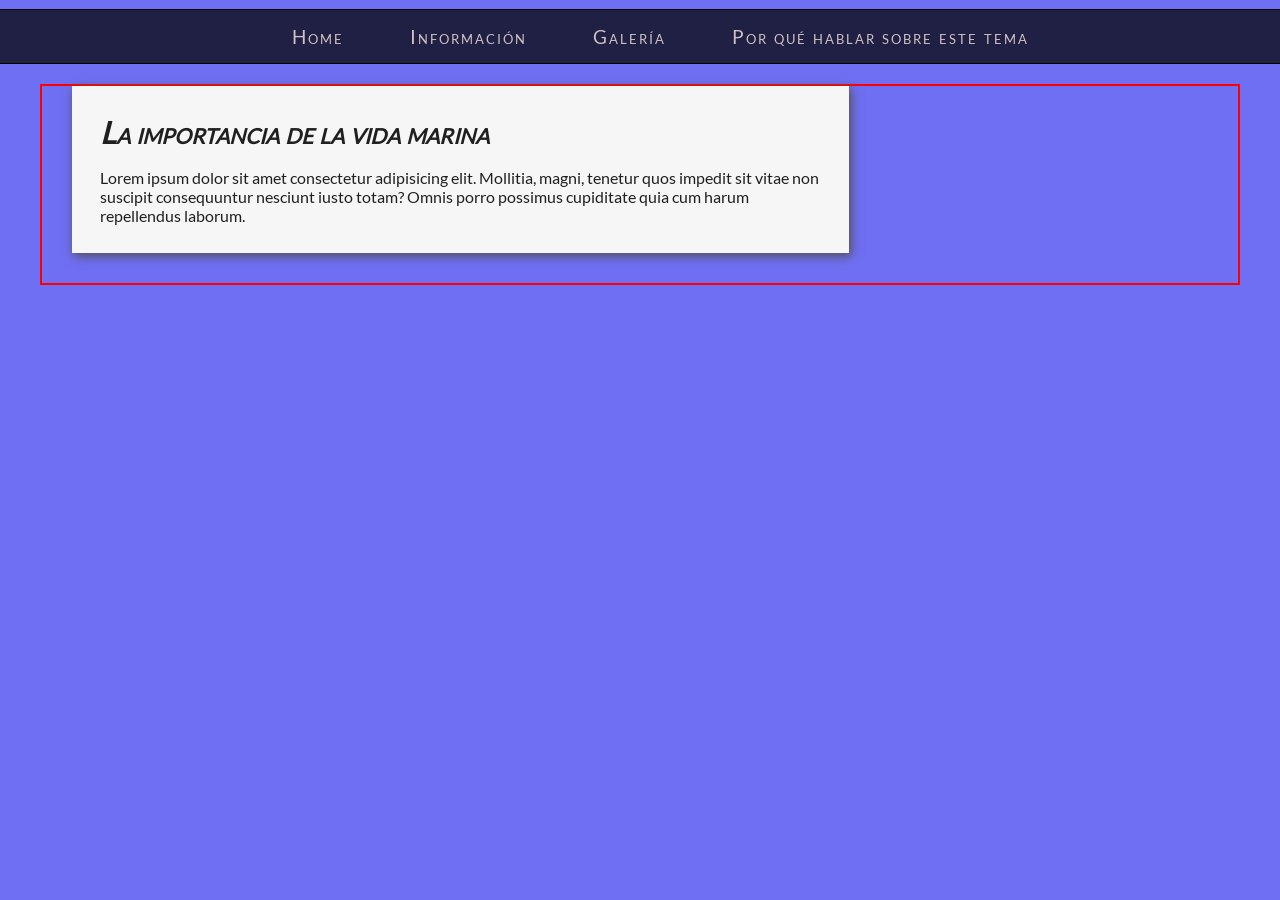
==== 01.-vida_marina/pages/informacion.html @ ec662281 "Add files via upload" ====
<!DOCTYPE html>
<html lang="en">
  <head>
    <meta charset="UTF-8" />
    <meta name="viewport" content="width=device-width, initial-scale=1.0" />
    <title>VidaMarina</title>
    <!-- CSS -->
    <link rel="stylesheet" href="./../css/general.css" />
    <link rel="stylesheet" href="./../css/informacion.css" />
    <!-- favicon -->
    <link
      rel="shortcut icon"
      href="./../assets/images/favicon.png"
      type="image/x-icon"
    />
  </head>

  <body>
    <!-- Menu outside the container so it occupies the entire space -->
    <nav class="nav">
      <ul class="nav-menu">
        <li class="nav-item">
          <a class="nav-link" href="./../index.html">Home</a>
        </li>
        <li class="nav-item">
          <a class="nav-link" href="./../pages/informacion.html">Información</a>
        </li>
        <li class="nav-item"><a class="nav-link" href="#">Galería</a></li>
        <li class="nav-item">
          <a class="nav-link" href="#">Por qué hablar sobre este tema</a>
        </li>
      </ul>
    </nav>
    <div class="information-container">
      <section class="section">
        <article class="article">
          <p class="article-title">La importancia de la vida marina</p>
          <p class="article-text">Lorem ipsum dolor sit amet consectetur adipisicing elit. Mollitia, magni, tenetur quos impedit sit vitae non suscipit consequuntur nesciunt iusto totam? Omnis porro possimus cupiditate quia cum harum repellendus laborum.</p>
        </article>
      </section>
    </div>
  </body>
</html>
---- 01.-vida_marina/css/general.css ----
@font-face {
  font-family: fascinate-regular;
  src: url("./../assets/fonts/Fascinate-Regular.ttf");
}

@font-face {
  font-family: lato;
  src: url("./../assets/fonts/Lato-Regular.ttf")
}

*{
    margin: 0 auto;
    box-sizing: border-box;
}

body {
  font-family: lato, sans-serif;
  font-size: 1rem;
  color: #202020;
  background: #6f6ff3;
}


.nav{
 border-bottom: 1px solid #000000;
  border-top: 1px solid #000000;
  margin-top: 9px;
  text-align: center;
  background-color: #010101b6;
  margin-bottom: 20px;
  padding: 15px 0px 15px 0px;
  font-size: 1.2rem;
  letter-spacing: 2px;
}

.nav-menu{
  text-align: center;
  font-variant: small-caps;
  max-width: 980px;
}

.nav-item{
  list-style: none;
  display: inline-block;
}

.nav-link{
  text-decoration: none;
  color: rgb(209, 193, 193);
  padding: 4px 30px 5px 30px;
  
}

.nav-link:hover{
  text-decoration:underline;
  font-weight: bold;
  
}
---- 01.-vida_marina/css/informacion.css ----
.information-container {
  width: 1200px;
  margin: 0 auto;
  border: solid 2px red;
}

.section {
  width: 70%;
  display: inline-block;
  vertical-align: top;
}

.article {
  background: #f7f6f6;
  padding: 28px;
  margin: 0 30px 30px 30px;
  box-shadow: 2px 3px 10px #514e4e;
}

.article-title {
  font-size: 1.9rem;
  font-variant: small-caps;
  margin: 0;
  margin-bottom: 18px;
  font-style: italic;
  font-weight: bold;
}

.article-text {
  text-align:left;
}
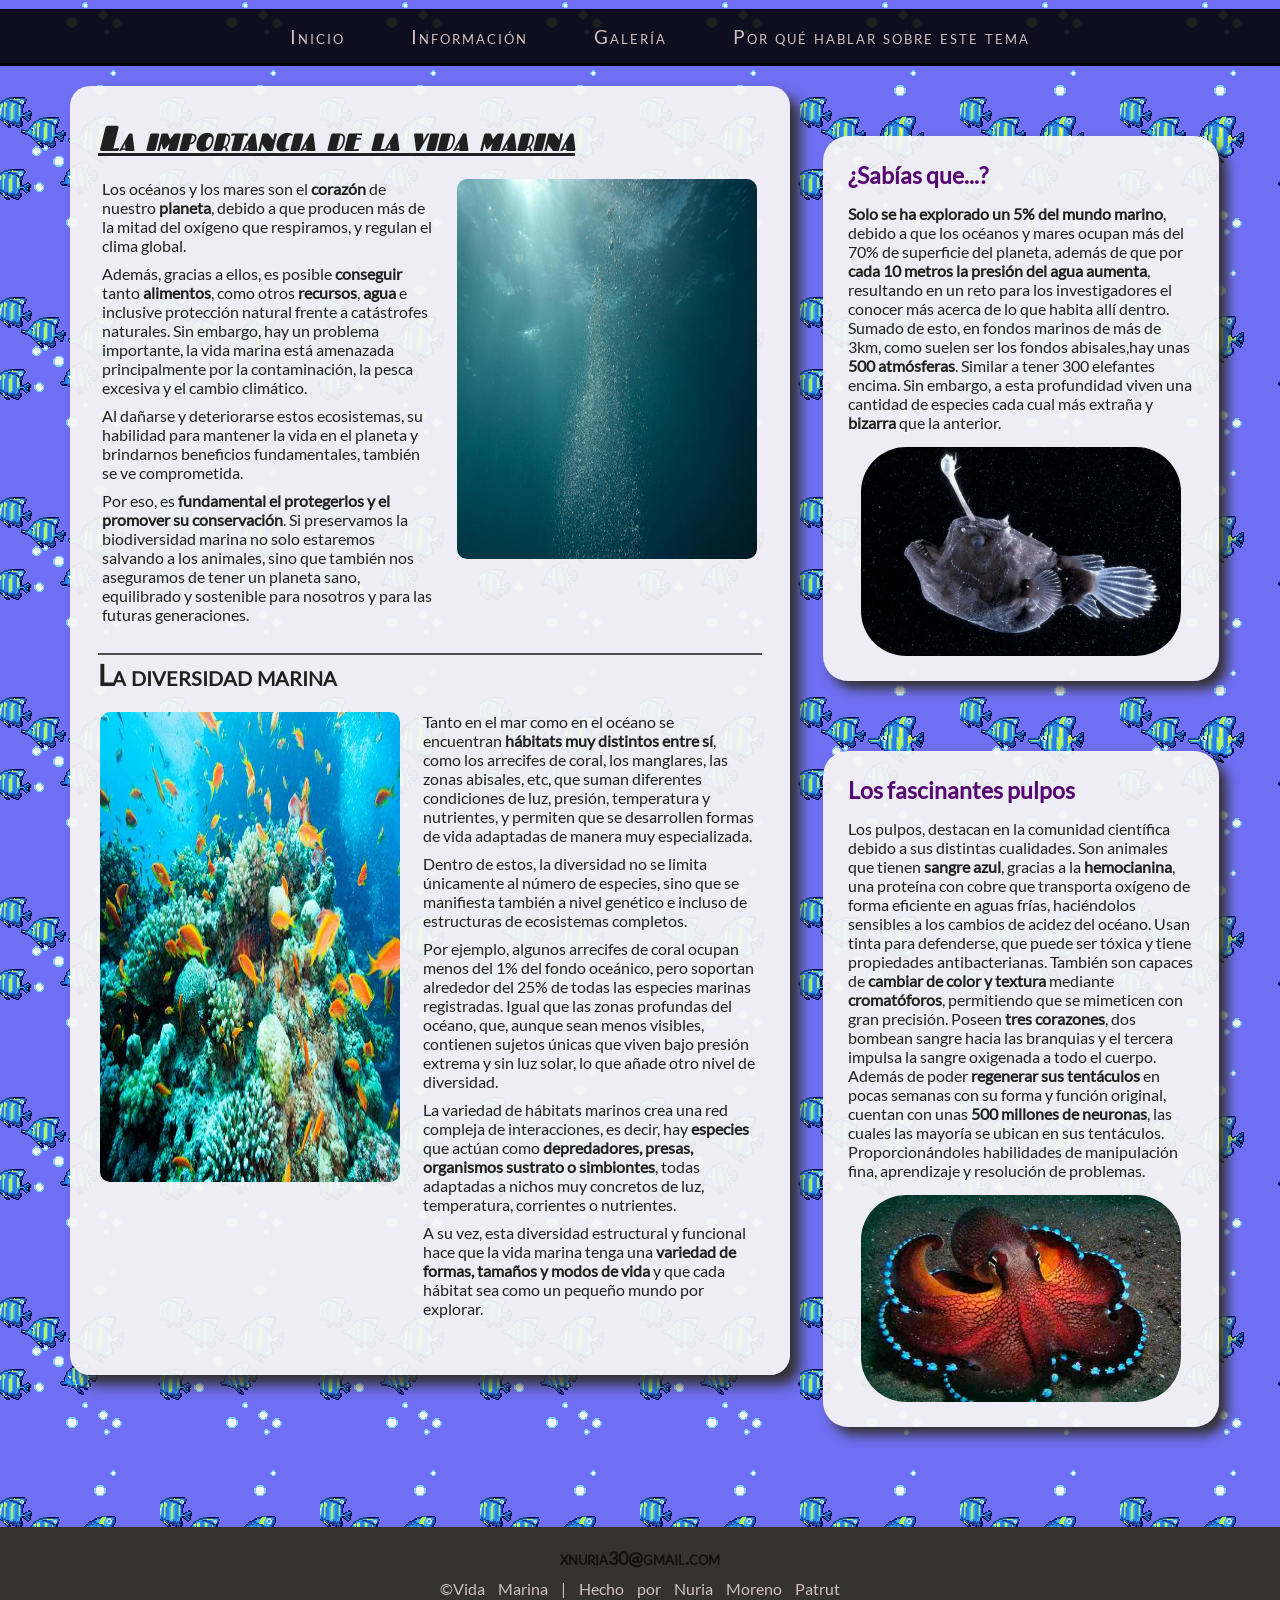
==== commit a5c7933e: "Add files via upload" ====
--- a/01.-vida_marina/pages/informacion.html
+++ b/01.-vida_marina/pages/informacion.html
@@ -20,24 +20,160 @@
     <nav class="nav">
       <ul class="nav-menu">
         <li class="nav-item">
-          <a class="nav-link" href="./../index.html">Home</a>
+          <a class="nav-link" href="./../index.html">Inicio</a>
         </li>
         <li class="nav-item">
           <a class="nav-link" href="./../pages/informacion.html">Información</a>
         </li>
-        <li class="nav-item"><a class="nav-link" href="#">Galería</a></li>
+        <li class="nav-item"><a class="nav-link" href="./../pages/galeria.html">Galería</a></li>
         <li class="nav-item">
-          <a class="nav-link" href="#">Por qué hablar sobre este tema</a>
+          <a class="nav-link" href="./../pages/explicacion-tema.html">Por qué hablar sobre este tema</a>
         </li>
       </ul>
     </nav>
+    <!-- Container that holds everything -->
     <div class="information-container">
-      <section class="section">
-        <article class="article">
-          <p class="article-title">La importancia de la vida marina</p>
-          <p class="article-text">Lorem ipsum dolor sit amet consectetur adipisicing elit. Mollitia, magni, tenetur quos impedit sit vitae non suscipit consequuntur nesciunt iusto totam? Omnis porro possimus cupiditate quia cum harum repellendus laborum.</p>
-        </article>
-      </section>
+      <!-- Main container of the page, it's the important one -->
+      <main class="main">
+        <h1 class="main-title">La importancia de la vida marina</h1>
+        <div class="text-container main-text">
+          <p class="text-container-p">
+            Los océanos y los mares son el <strong>corazón</strong> de nuestro
+            <strong>planeta</strong>, debido a que producen más de la mitad del
+            oxígeno que respiramos, y regulan el clima global.
+          </p>
+          <p class="text-container-p">
+            Además, gracias a ellos, es posible <strong>conseguir</strong> tanto
+            <strong>alimentos</strong>, como otros <strong>recursos</strong>,
+            <strong>agua</strong> e inclusive protección natural frente a
+            catástrofes naturales. Sin embargo, hay un problema importante, la
+            vida marina está amenazada principalmente por la contaminación, la
+            pesca excesiva y el cambio climático.
+          </p>
+          <p class="text-container-p">
+            Al dañarse y deteriorarse estos ecosistemas, su habilidad para
+            mantener la vida en el planeta y brindarnos beneficios
+            fundamentales, también se ve comprometida.
+          </p>
+          <p class="text-container-p">
+            Por eso, es
+            <strong>
+              fundamental el protegerlos y el promover su conservación</strong
+            >. Si preservamos la biodiversidad marina no solo estaremos salvando
+            a los animales, sino que también nos aseguramos de tener un planeta
+            sano, equilibrado y sostenible para nosotros y para las futuras
+            generaciones.
+          </p>
+        </div>
+        <img class="img-text" src="./../assets/images/ocean.jpg" alt="oceano" />
+
+        <h2 class="h2-main">La diversidad marina</h2>
+        <img
+          class="img-subtext"
+          src="./../assets/images/biodiversidad.jpg"
+          alt="fondo-marino"
+        />
+        <div class="text-container main-subtext">
+          <p class="text-container-p">
+            Tanto en el mar como en el océano se encuentran
+            <strong>hábitats muy distintos entre sí</strong>, como los arrecifes
+            de coral, los manglares, las zonas abisales, etc, que suman
+            diferentes condiciones de luz, presión, temperatura y nutrientes, y
+            permiten que se desarrollen formas de vida adaptadas de manera muy
+            especializada.
+          </p>
+          <p class="text-container-p">
+            Dentro de estos, la diversidad no se limita únicamente al número de
+            especies, sino que se manifiesta también a nivel genético e incluso
+            de estructuras de ecosistemas completos.
+          </p>
+          <p class="text-container-p">
+            Por ejemplo, algunos arrecifes de coral ocupan menos del 1% del
+            fondo oceánico, pero soportan alrededor del 25% de todas las
+            especies marinas registradas. Igual que las zonas profundas del
+            océano, que, aunque sean menos visibles, contienen sujetos únicas
+            que viven bajo presión extrema y sin luz solar, lo que añade otro
+            nivel de diversidad.
+          </p>
+          <p class="text-container-p">
+            La variedad de hábitats marinos crea una red compleja de
+            interacciones, es decir, hay <strong>especies</strong> que actúan
+            como
+            <strong
+              >depredadores, presas, organismos sustrato o simbiontes</strong
+            >, todas adaptadas a nichos muy concretos de luz, temperatura,
+            corrientes o nutrientes.
+          </p>
+
+          <p class="text-container-p">
+            A su vez, esta diversidad estructural y funcional hace que la vida
+            marina tenga una
+            <strong>variedad de formas, tamaños y modos de vida</strong> y que
+            cada hábitat sea como un pequeño mundo por explorar.
+          </p>
+        </div>
+      </main>
+
+      <!-- Right aside -->
+      <aside class="aside">
+        <!-- FIRST CONTAINER -->
+        <div class="aside-container">
+          <p class="aside-title">¿Sabías que...?</p>
+          <p>
+            <strong>Solo se ha explorado un 5% del mundo marino</strong>, debido
+            a que los océanos y mares ocupan más del 70% de superficie del
+            planeta, además de que por
+            <strong>cada 10 metros la presión del agua aumenta</strong>,
+            resultando en un reto para los investigadores el conocer más acerca
+            de lo que habita allí dentro. Sumado de esto, en fondos marinos de
+            más de 3km, como suelen ser los fondos abisales,hay unas
+            <strong> 500 atmósferas</strong>. Similar a tener 300 elefantes
+            encima. Sin embargo, a esta profundidad viven una cantidad de
+            especies cada cual más extraña y <strong>bizarra</strong> que la
+            anterior.
+          </p>
+          <img
+            class="aside-image"
+            src="./../assets/images/anglerfish.webp"
+            alt="pez-diablo"
+          />
+        </div>
+        <!-- SECOND CONTAINER -->
+        <div class="aside-container">
+          <p class="aside-title">Los fascinantes pulpos</p>
+          <p>
+            Los pulpos, destacan en la comunidad científica debido a sus
+            distintas cualidades. Son animales que tienen
+            <strong>sangre azul</strong>, gracias a la
+            <strong>hemocianina</strong>, una proteína con cobre que transporta
+            oxígeno de forma eficiente en aguas frías, haciéndolos sensibles a
+            los cambios de acidez del océano. Usan tinta para defenderse, que
+            puede ser tóxica y tiene propiedades antibacterianas. También son
+            capaces de <strong>cambiar de color y textura</strong> mediante
+            <strong>cromatóforos</strong>, permitiendo que se mimeticen con gran
+            precisión. Poseen <strong>tres corazones</strong>, dos bombean
+            sangre hacia las branquias y el tercera impulsa la sangre oxigenada
+            a todo el cuerpo. Además de poder
+            <strong>regenerar sus tentáculos</strong> en pocas semanas con su
+            forma y función original, cuentan con unas
+            <strong>500 millones de neuronas</strong>, las cuales las mayoría se
+            ubican en sus tentáculos. Proporcionándoles habilidades de
+            manipulación fina, aprendizaje y resolución de problemas.
+          </p>
+          <img class="aside-image" src="./../assets/images/octopus.jpg" alt="pulpo">
+        </div>
+      </aside>
     </div>
+    <!-- END OF THE CONTAINER THAT CONTAINS EVERYTHING -->
+
+    <!-- Footer -->
+    <footer class="footer">
+      <article class="footer-article">
+        <a class="footer-link" href="mailto:xnuria30@gmail.com">xnuria30@gmail.com</a>
+        <p class="footer-text">
+        &copy;Vida Marina | Hecho por Nuria Moreno Patrut 
+      </p>
+      </article>
+    </footer>
   </body>
 </html>
--- a/01.-vida_marina/css/general.css
+++ b/01.-vida_marina/css/general.css
@@ -5,12 +5,12 @@
 
 @font-face {
   font-family: lato;
-  src: url("./../assets/fonts/Lato-Regular.ttf")
+  src: url("./../assets/fonts/Lato-Regular.ttf");
 }
 
-*{
-    margin: 0 auto;
-    box-sizing: border-box;
+* {
+  margin: 0 auto;
+  box-sizing: border-box;
 }
 
 body {
@@ -18,41 +18,82 @@
   font-size: 1rem;
   color: #202020;
   background: #6f6ff3;
+  background-image: url("./../assets/images/fishes-swimming.gif");
 }
 
+h1 {
+  font-family: fascinate-regular;
+  text-decoration: underline;
+}
 
-.nav{
- border-bottom: 1px solid #000000;
+/* NAV */
+
+.nav {
+  border-bottom: 3px solid #000000;
   border-top: 1px solid #000000;
   margin-top: 9px;
   text-align: center;
-  background-color: #010101b6;
+  background-color: #010101de;
   margin-bottom: 20px;
   padding: 15px 0px 15px 0px;
   font-size: 1.2rem;
   letter-spacing: 2px;
 }
 
-.nav-menu{
+.nav-menu {
   text-align: center;
   font-variant: small-caps;
   max-width: 980px;
 }
 
-.nav-item{
+.nav-item {
   list-style: none;
   display: inline-block;
 }
 
-.nav-link{
+.nav-link {
   text-decoration: none;
   color: rgb(209, 193, 193);
   padding: 4px 30px 5px 30px;
-  
 }
 
-.nav-link:hover{
+.nav-link:hover {
+  text-decoration: underline;
+  font-weight: bold;
+  background-color: rgba(209, 193, 193, 0.091);
+}
+
+/* FOOTER */
+
+.footer {
+  margin-top: 30px;
+  display: block;
+  text-align: center;
+  padding: 20px 0;
+  background-color: rgb(52, 51, 49);
+}
+
+.article-footer {
+  width: 300px;
+  margin: 0 auto;
+}
+
+.footer-link{
+  display: block;
+  text-align: center;
+  color: rgb(18, 15, 15);
+  text-decoration: none;
+  font-size: 1.15rem;
+  margin-bottom: 10px;
+  font-variant: small-caps;
+  font-weight: bold;
+}
+.footer-link:hover{
   text-decoration:underline;
-  font-weight: bold;
-  
 }
+.footer-text {
+  text-align: center;
+  word-spacing: 10px;
+  color: rgb(209, 193, 193);
+}
+
--- a/01.-vida_marina/css/informacion.css
+++ b/01.-vida_marina/css/informacion.css
@@ -1,24 +1,24 @@
+/* Container that holds everything */
 .information-container {
   width: 1200px;
-  margin: 0 auto;
-  border: solid 2px red;
+  /* border: solid 2px red; */
 }
 
-.section {
-  width: 70%;
+/* Container of the principal 
+content of the page */
+.main {
+  width: 60%;
   display: inline-block;
-  vertical-align: top;
+  background-color: #f7f6f6ef;
+  padding: 28px;
+  margin: 0 30px 30px 30px;
+  box-shadow: 10px 10px 13px #343131;
+  border-radius: 20px;
+  /* border: solid 2px yellow; */
 }
 
-.article {
-  background: #f7f6f6;
-  padding: 28px;
-  margin: 0 30px 30px 30px;
-  box-shadow: 2px 3px 10px #514e4e;
-}
-
-.article-title {
-  font-size: 1.9rem;
+.main-title {
+  font-size: 2.25rem;
   font-variant: small-caps;
   margin: 0;
   margin-bottom: 18px;
@@ -26,6 +26,82 @@
   font-weight: bold;
 }
 
-.article-text {
-  text-align:left;
+/* Container for the text so 
+I can align it with the image container */
+.text-container {
+  width: 50%;
+  display: inline-block;
+  vertical-align: top;
+  margin-bottom: 20px;
 }
+
+/* Container of the p so I can separate
+ the lines of the text*/
+.text-container-p {
+  margin-bottom: 9px;
+}
+
+.main-text {
+  margin-left: 4px;
+}
+
+.img-text {
+  display: inline-block;
+  width: 300px;
+  height: 380px;
+  vertical-align: top;
+  margin-left: 20px;
+  border-radius: 10px;
+}
+
+.h2-main {
+  border-top: 2px solid #514e4e;
+  padding-top: 3px;
+  font-variant: small-caps;
+  font-size: 1.75rem;
+  margin-bottom: 20px;
+}
+/* Text that is below the main one */
+.main-subtext {
+  margin-left: 20px;
+}
+
+.img-subtext {
+  display: inline-block;
+  width: 300px;
+  height: 470px;
+  vertical-align: center;
+  margin-left: 2px;
+  border-radius: 10px;
+}
+/* Articles that are in the right side */
+.aside {
+  width: 33%;
+  display: inline-block;
+  /* border: 2px solid purple; */
+  vertical-align:top;
+  margin-top: 50px;
+}
+
+/* Aside container */
+.aside-container {
+  background-color: #f7f6f6ef;
+  padding: 25px;
+  margin-bottom: 70px;
+  box-shadow: 8px 8px 12px #343131;
+  border-radius: 25px;
+}
+
+.aside-title{
+  font-size: 1.45rem;
+  margin-bottom: 15px;
+  color: rgb(87, 7, 116);
+  font-weight: bold;
+}
+
+.aside-image{
+  margin-top: 15px;
+  width: 320px;
+  border-radius: 45px;
+  display: block;
+}
